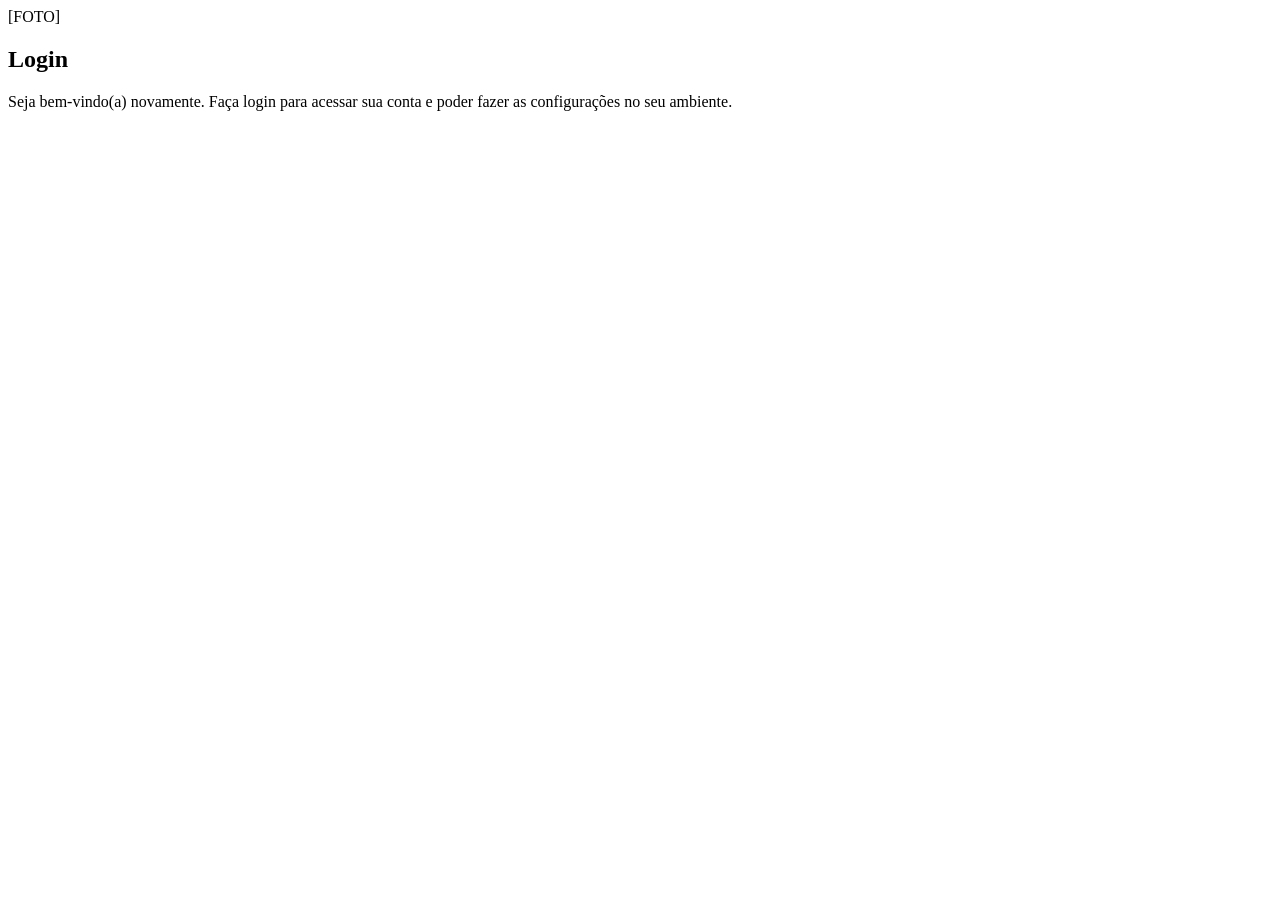
==== index.html @ 8698dae3 "cap 26 aula 01 Capítulo 26 Aula 01 – Tela de login responsiva só com HTML e CSS" ====
<!DOCTYPE html>
<html lang="pt-br">
<head>
    <meta charset="UTF-8">
    <meta name="viewport" content="width=device-width, initial-scale=1.0">
    <link rel="stylesheet" href="estilos/style.css">
    <title>Login</title>
</head>
<body>
    <main>
        <section>
            <div>
                [FOTO]
            </div>
            <div>
                <h1>Login</h1>
                <p>
                    Seja bem-vindo(a) novamente. Faça login para acessar sua conta e poder fazer as configurações no seu ambiente.
                </p>
                <form action="login.html" method="post">
                    
                </form>
            </div>
        </section>
    </main>
</body>
</html>
---- estilos/style.css ----
@charset "UTF-8";

/* Typical Device Breakpoints 
-------------------------------
Pequenas telas: até 600px 
Celular:        660px até 768px 
Tablet:         768px até 992px 
Desktop:        992px até 1200px 
Grandes telas:  acima  de 1200px
*/

/* Paleta de cores 
Verde: #49a09d 
Lilas: #5f2c82
*/
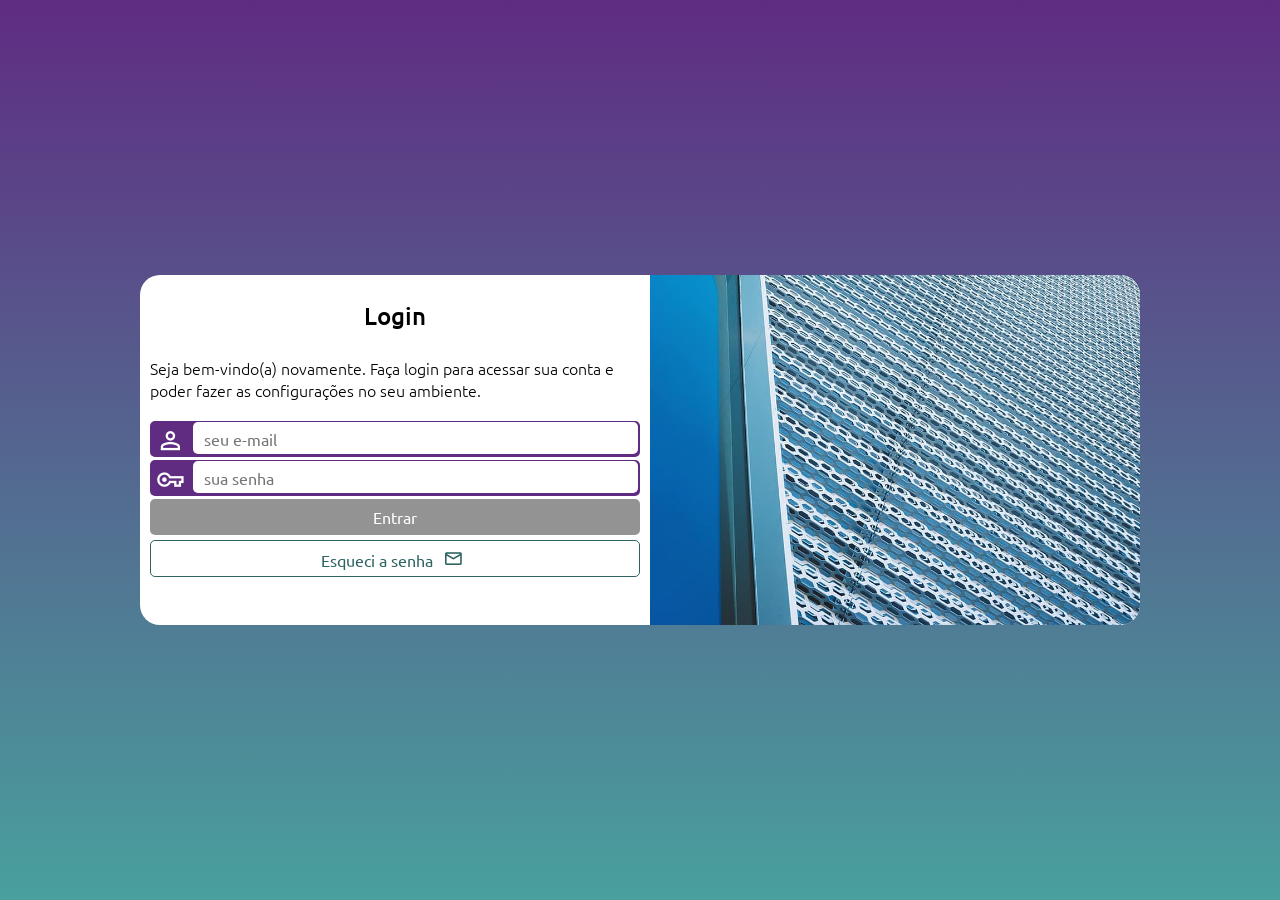
==== commit 332ae0d7: "sua mensagem aqui" ====
--- a/index.html
+++ b/index.html
@@ -3,22 +3,45 @@
 <head>
     <meta charset="UTF-8">
     <meta name="viewport" content="width=device-width, initial-scale=1.0">
+    <link rel="stylesheet" href="https://fonts.googleapis.com/css2?family=Material+Symbols+Outlined:opsz,wght,FILL,GRAD@48,700,1,200" />
+    <link href="https://fonts.googleapis.com/css2?family=Ubuntu:ital,wght@0,300;0,400;0,500;0,700;1,300;1,400;1,500;1,700&display=swap" rel="stylesheet">
     <link rel="stylesheet" href="estilos/style.css">
     <title>Login</title>
+    <link rel="stylesheet" href="estilos/midia-queries.css">
 </head>
 <body>
     <main>
         <section>
-            <div>
-                [FOTO]
+            <div id="img-login">
+                <!-- Aqui ficara a imagem -->
             </div>
-            <div>
+            <div id ="div-login">
                 <h1>Login</h1>
                 <p>
                     Seja bem-vindo(a) novamente. Faça login para acessar sua conta e poder fazer as configurações no seu ambiente.
                 </p>
                 <form action="login.html" method="post">
+                    <div class="dados">
+                        <label for="iemail">
+                            <span class="material-symbols-outlined">person</span>
+                        </label>
+                        <input type="email" name="email" id="iemail" placeholder="seu e-mail" required>
+                    </div>
+                    <div class="dados">
+                        <label for="isen">
+                            <span class="material-symbols-outlined">vpn_key</span>
+                        </label>
+                        <input type="password" name="sen" id="isen" placeholder="sua senha" required>
+                    </div>
                     
+                    <div>
+                        <input id="entrar" type="submit" value="Entrar">
+                    </div>
+                    <div>
+                        <a class="recuperacao" href="recuperacao.html">Esqueci a senha
+                            <span id="icon-email" class="material-symbols-outlined">mail</span>
+                        </a>
+                    </div>
                 </form>
             </div>
         </section>
--- a/estilos/style.css
+++ b/estilos/style.css
@@ -10,6 +10,131 @@
 */
 
 /* Paleta de cores 
-Verde: #49a09d 
-Lilas: #5f2c82
-*/+Verde:        #49a09d 
+Lilas:        #5f2c82
+Cinza claro:  #939393
+Cinza escuro: #2d6462
+*/
+
+
+* {
+    padding: 0px;
+    margin: 0px;
+    font-family:"Ubuntu", Arial, Helvetica, sans-serif ;
+}
+
+body {
+    background: #5f2c82;
+    background-repeat: no-repeat;
+    background-size: cover;
+    height: 100vh;
+}
+
+main section {
+    background-color: rgb(255, 255, 255);
+    width: 250px;
+    position: absolute;
+    top: 50%;
+    left: 50%;
+    transform: translate(-50%, -50%);
+    border-radius: 25px;
+
+}
+
+#img-login {
+    background: #5f2c82 url(../imagens/metal.jpg);
+    background-size: cover;
+    background-position: center bottom;
+    width: 250px;
+    height: 200px;
+    border-radius:  25px 25px 0px 0px;
+}
+
+#div-login {
+    justify-content: center;
+    padding: 0px 10px 32px 10px;
+}
+
+section h1 {
+    text-align: center;
+    font-weight: 500;
+    margin: 10px;
+}
+
+section p {
+    margin-bottom: 5px;
+    font-size: 0.8em;
+    font-weight: 300;
+}
+
+span.material-symbols-outlined {
+    color: white;
+
+}
+
+form > div.dados{
+    background-color: #5f2c82;
+    border-radius: 5px;
+    padding: 0px 0px 0px 0px;
+    margin: 3px 0px 3px 0px;
+}
+span.material-symbols-outlined{
+    padding: 0px 4px 0px 6px;
+    margin: 0px 0px 0px 0px;
+    font-size: 1.8em;
+    transform: translateY(6px);
+}
+
+input#isen, input#iemail { 
+    width: 43.5%;
+    height: 100%;
+    padding: 7px 73px 5px 11px;
+    margin: 0px 0px 0px 0px;
+    border-radius: 5px;
+    border: none;
+    font-size: 1em;
+    transform: translateY(-3px);
+}
+
+div  input#entrar {
+    background-color: #939393;
+    border: none;
+    padding: 8px 0px;
+    width: 100%;
+    margin: 0px 0px 0px 0px;
+    border-radius: 5px;
+    font-size: 1em;
+    color: white;
+    display: inline-block;
+}
+
+div  input#entrar:hover {
+    background-color: #2d6462;
+}
+
+div a.recuperacao {
+    display: inline-block;
+    border: #2d6462 1px solid;
+    padding: 6px 0dvb;
+    width: 99.5%;
+    margin: 5px 0px 0px 0px;
+    text-decoration: none;
+    color: #2d6462;
+    text-align: center;
+    border-radius: 5px;
+}
+
+div a.recuperacao:hover {
+    background-color: #939393;
+}
+
+#icon-email {
+    color: #2d6462;
+    transform: translateY(2px);
+    font-size: 1.3em;
+}
+
+
+
+
+
--- a/estilos/midia-queries.css
+++ b/estilos/midia-queries.css
@@ -0,0 +1,84 @@
+@charset "UTF-8";
+
+/* Typical Device Breakpoints 
+-------------------------------
+Pequenas telas: até 600px 
+Celular:        660px até 768px 
+Tablet:         768px até 992px 
+Desktop:        992px até 1200px 
+Grandes telas:  acima  de 1200px
+*/
+
+/* Paleta de cores 
+Verde:        #49a09d 
+Lilas:        #5f2c82
+Cinza claro:  #939393
+Cinza escuro: #2d6462
+*/
+
+
+@media screen and (min-width: 768px) and (max-width: 992px) {
+    body {
+        background-image: linear-gradient(to top, #49a09d, #5f2c82);
+    }
+
+    main section {
+        width: 78vw;
+        height: 270px;
+    }
+
+    #img-login {
+        float: left;
+        width: 30%;
+        height: 100%;
+        border: 1px solid #939393;
+        border-radius: 20px 0px 0px 20px;
+    }
+
+    #div-login {
+        float: left;
+        width: 66%;
+    }
+
+    input#isen, input#iemail {
+        width:calc(100% - 129px);
+    }
+
+}
+
+@media screen and (min-width: 992px) {
+    body {
+        background-image: linear-gradient(to top, #49a09d, #5f2c82);
+    }
+
+    main section {
+        width: 1000px;
+        height: 350px;
+        border-radius: 20px;
+    }
+
+    #img-login {
+        float: right;
+        width: 49%;
+        height: 100%;
+        border-radius: 0px 20px 20px 0px;
+    }
+
+    #div-login {
+        width: 49%;
+    }
+    
+    #div-login h1 {
+        padding-top:  15px ;
+    }
+
+    #div-login p {
+        font-size: 1em;
+        padding: 15px 0px;
+    }
+
+    input#isen, input#iemail {
+        width:calc(100% - 129px);
+    }
+
+}
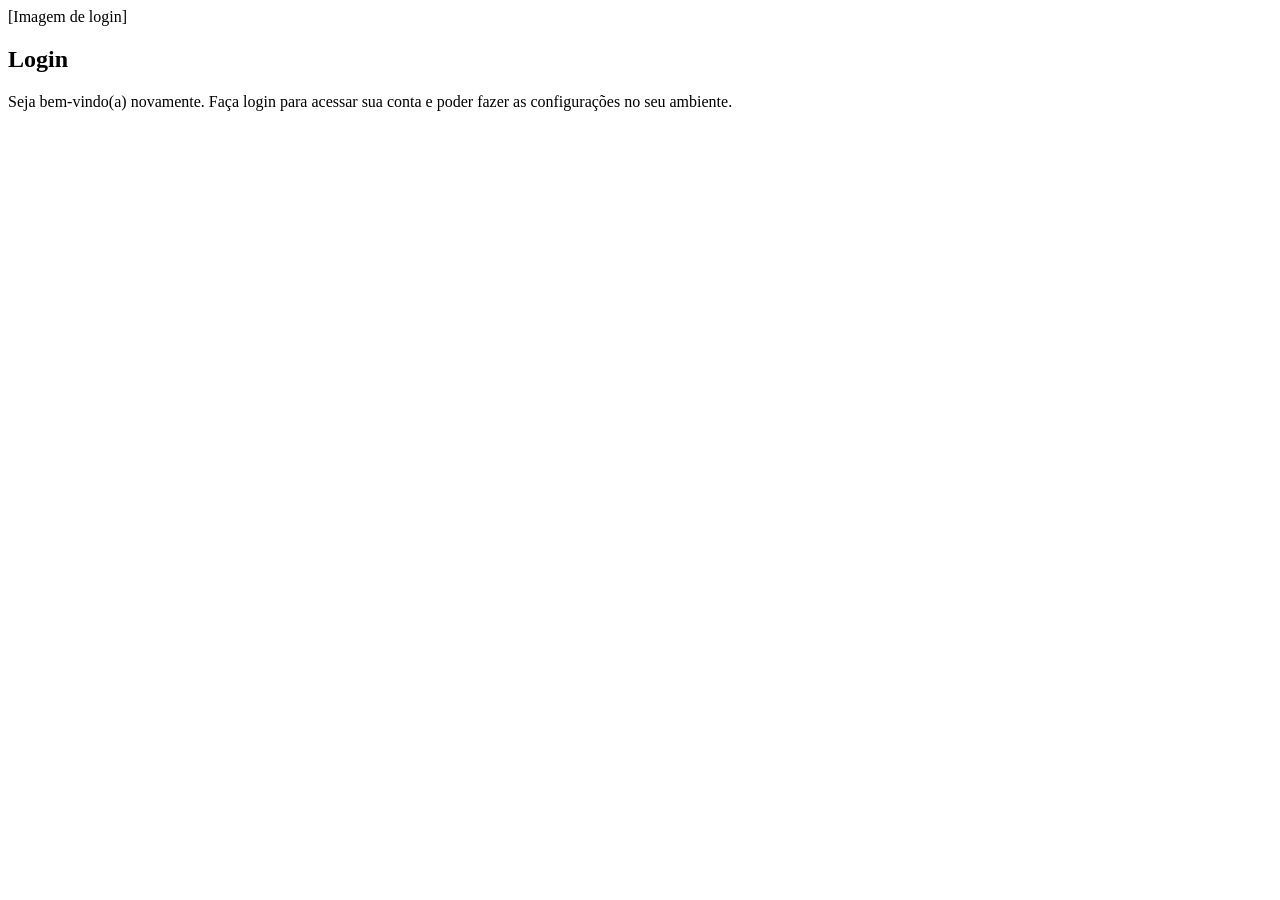
==== commit dd3b8440: "preparei arquivos aula" ====
--- a/index.html
+++ b/index.html
@@ -3,45 +3,24 @@
 <head>
     <meta charset="UTF-8">
     <meta name="viewport" content="width=device-width, initial-scale=1.0">
-    <link rel="stylesheet" href="https://fonts.googleapis.com/css2?family=Material+Symbols+Outlined:opsz,wght,FILL,GRAD@48,700,1,200" />
-    <link href="https://fonts.googleapis.com/css2?family=Ubuntu:ital,wght@0,300;0,400;0,500;0,700;1,300;1,400;1,500;1,700&display=swap" rel="stylesheet">
+    <title>Login</title>
     <link rel="stylesheet" href="estilos/style.css">
-    <title>Login</title>
-    <link rel="stylesheet" href="estilos/midia-queries.css">
+
 </head>
 <body>
     <main>
-        <section>
+        <section id="login">
             <div id="img-login">
                 <!-- Aqui ficara a imagem -->
+                 [Imagem de login]
             </div>
-            <div id ="div-login">
+            <div id ="formulario">
                 <h1>Login</h1>
                 <p>
                     Seja bem-vindo(a) novamente. Faça login para acessar sua conta e poder fazer as configurações no seu ambiente.
                 </p>
                 <form action="login.html" method="post">
-                    <div class="dados">
-                        <label for="iemail">
-                            <span class="material-symbols-outlined">person</span>
-                        </label>
-                        <input type="email" name="email" id="iemail" placeholder="seu e-mail" required>
-                    </div>
-                    <div class="dados">
-                        <label for="isen">
-                            <span class="material-symbols-outlined">vpn_key</span>
-                        </label>
-                        <input type="password" name="sen" id="isen" placeholder="sua senha" required>
-                    </div>
                     
-                    <div>
-                        <input id="entrar" type="submit" value="Entrar">
-                    </div>
-                    <div>
-                        <a class="recuperacao" href="recuperacao.html">Esqueci a senha
-                            <span id="icon-email" class="material-symbols-outlined">mail</span>
-                        </a>
-                    </div>
                 </form>
             </div>
         </section>
--- a/estilos/style.css
+++ b/estilos/style.css
@@ -17,124 +17,9 @@
 */
 
 
-* {
-    padding: 0px;
-    margin: 0px;
-    font-family:"Ubuntu", Arial, Helvetica, sans-serif ;
-}
-
-body {
-    background: #5f2c82;
-    background-repeat: no-repeat;
-    background-size: cover;
-    height: 100vh;
-}
-
-main section {
-    background-color: rgb(255, 255, 255);
-    width: 250px;
-    position: absolute;
-    top: 50%;
-    left: 50%;
-    transform: translate(-50%, -50%);
-    border-radius: 25px;
-
-}
-
-#img-login {
-    background: #5f2c82 url(../imagens/metal.jpg);
-    background-size: cover;
-    background-position: center bottom;
-    width: 250px;
-    height: 200px;
-    border-radius:  25px 25px 0px 0px;
-}
-
-#div-login {
-    justify-content: center;
-    padding: 0px 10px 32px 10px;
-}
-
-section h1 {
-    text-align: center;
-    font-weight: 500;
-    margin: 10px;
-}
-
-section p {
-    margin-bottom: 5px;
-    font-size: 0.8em;
-    font-weight: 300;
-}
-
-span.material-symbols-outlined {
-    color: white;
-
-}
-
-form > div.dados{
-    background-color: #5f2c82;
-    border-radius: 5px;
-    padding: 0px 0px 0px 0px;
-    margin: 3px 0px 3px 0px;
-}
-span.material-symbols-outlined{
-    padding: 0px 4px 0px 6px;
-    margin: 0px 0px 0px 0px;
-    font-size: 1.8em;
-    transform: translateY(6px);
-}
-
-input#isen, input#iemail { 
-    width: 43.5%;
-    height: 100%;
-    padding: 7px 73px 5px 11px;
-    margin: 0px 0px 0px 0px;
-    border-radius: 5px;
-    border: none;
-    font-size: 1em;
-    transform: translateY(-3px);
-}
-
-div  input#entrar {
-    background-color: #939393;
-    border: none;
-    padding: 8px 0px;
-    width: 100%;
-    margin: 0px 0px 0px 0px;
-    border-radius: 5px;
-    font-size: 1em;
-    color: white;
-    display: inline-block;
-}
-
-div  input#entrar:hover {
-    background-color: #2d6462;
-}
-
-div a.recuperacao {
-    display: inline-block;
-    border: #2d6462 1px solid;
-    padding: 6px 0dvb;
-    width: 99.5%;
-    margin: 5px 0px 0px 0px;
-    text-decoration: none;
-    color: #2d6462;
-    text-align: center;
-    border-radius: 5px;
-}
-
-div a.recuperacao:hover {
-    background-color: #939393;
-}
-
-#icon-email {
-    color: #2d6462;
-    transform: translateY(2px);
-    font-size: 1.3em;
-}
 
 
 
 
 
+
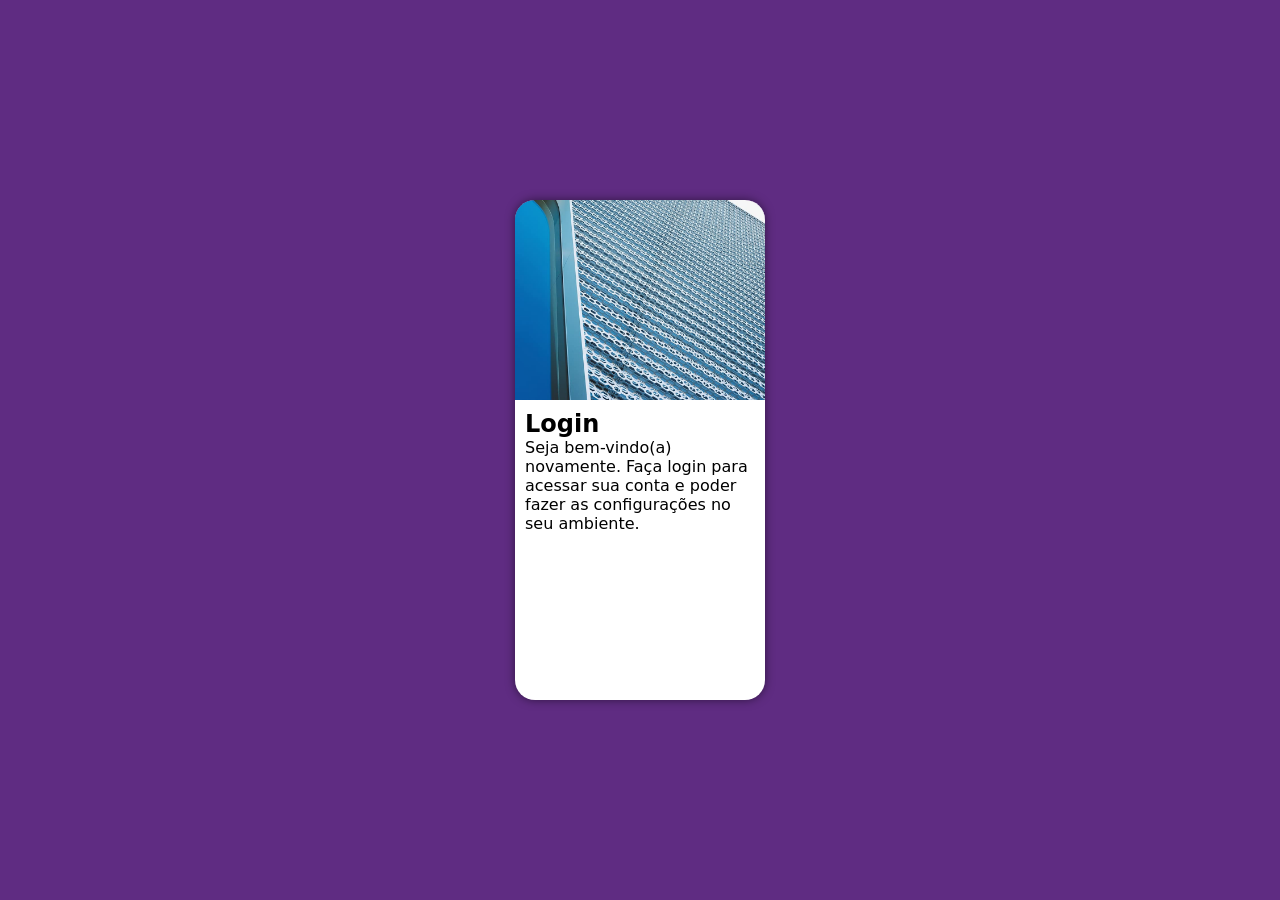
==== commit 73d1ed56: "crie css ajustei caixas e imagems cetralizei section" ====
--- a/index.html
+++ b/index.html
@@ -11,8 +11,7 @@
     <main>
         <section id="login">
             <div id="img-login">
-                <!-- Aqui ficara a imagem -->
-                 [Imagem de login]
+                <!-- Aqui fica a imagem -->
             </div>
             <div id ="formulario">
                 <h1>Login</h1>
--- a/estilos/style.css
+++ b/estilos/style.css
@@ -16,10 +16,49 @@
 Cinza escuro: #2d6462
 */
 
+* {
+    font-family: system-ui, -apple-system, BlinkMacSystemFont, 'Segoe UI', Roboto, Oxygen, Ubuntu, Cantarell, 'Open Sans', 'Helvetica Neue', sans-serif;
+    padding: 0px;
+    margin: 0px;
+    box-sizing: border-box;
+}
 
+html, body {
+    background-color: #5f2c82;
+    width: 100vw;
+    height: 100vh;
+}
 
+main {
+    position: relative;
+    width: 100vw;
+    height: 100vh;
+}
 
+section#login {
+    position: absolute;
+    top: 50%;
+    left: 50%;
+    transform: translate(-50%, -50%);
+    overflow: hidden;
 
+    background-color: white;
+    width: 250px;
+    height: 500PX;
+    border-radius: 20px;
+    box-shadow: 0px 0px 10px #00000080 ;
+}
 
+section#login div#img-login {
+    display: block;
+    background: #5f2c82 url(../imagens/metal.jpg) no-repeat left bottom;
+    background-size: cover;     
+    width: 250px;
+    height: 200px;
 
+}
 
+section#login div#formulario {
+    display: block;
+    padding: 10px;
+}   
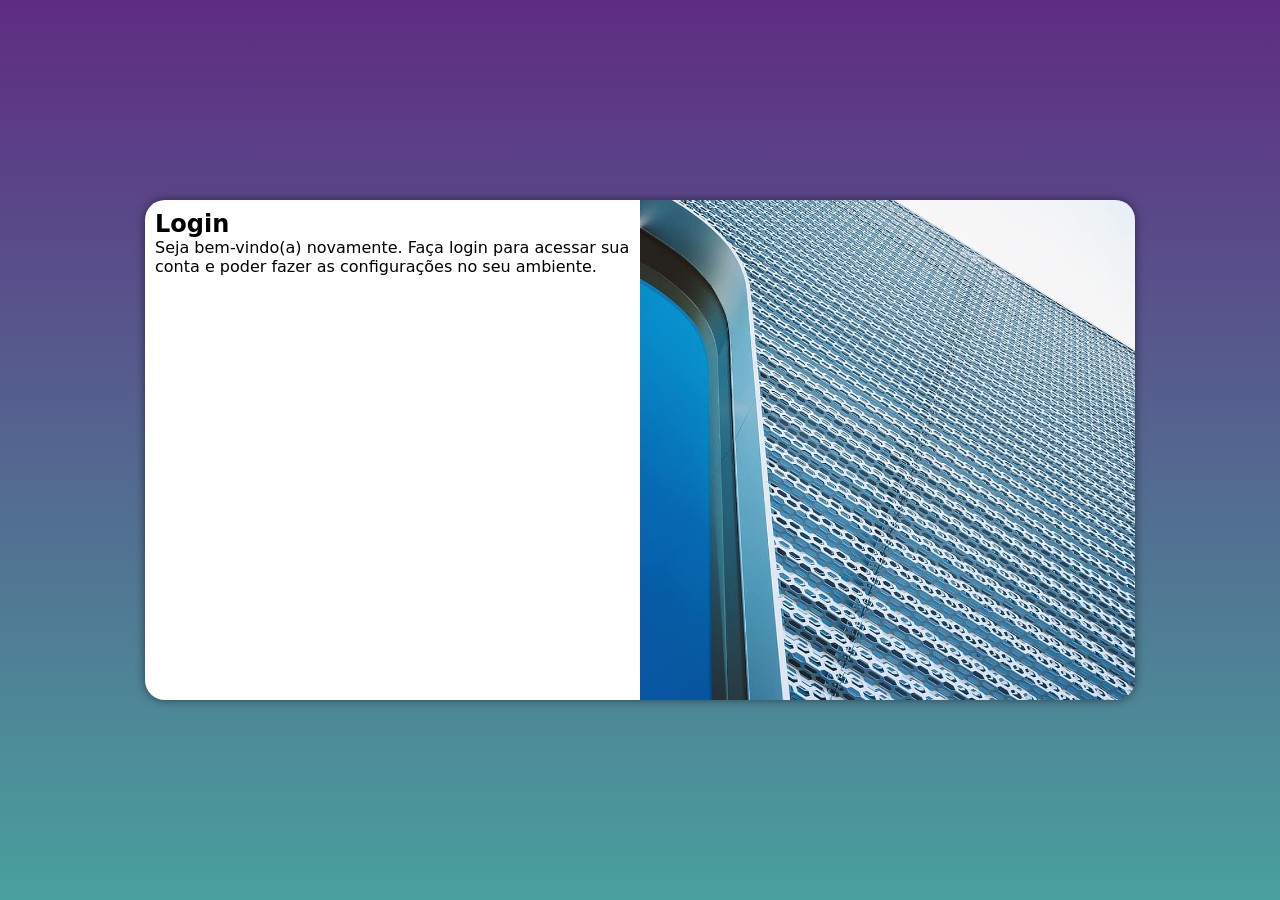
==== commit c715e258: "media query para outras telas" ====
--- a/index.html
+++ b/index.html
@@ -5,12 +5,12 @@
     <meta name="viewport" content="width=device-width, initial-scale=1.0">
     <title>Login</title>
     <link rel="stylesheet" href="estilos/style.css">
-
+    <link rel="stylesheet" href="estilos/midia-queries.css">
 </head>
 <body>
     <main>
         <section id="login">
-            <div id="img-login">
+            <div id="imagem">
                 <!-- Aqui fica a imagem -->
             </div>
             <div id ="formulario">
--- a/estilos/style.css
+++ b/estilos/style.css
@@ -47,13 +47,15 @@
     height: 500PX;
     border-radius: 20px;
     box-shadow: 0px 0px 10px #00000080 ;
+
+    transition: width .3s, height .3s;
+    transition-timing-function: ease;
 }
 
-section#login div#img-login {
+section#login div#imagem {
     display: block;
     background: #5f2c82 url(../imagens/metal.jpg) no-repeat left bottom;
     background-size: cover;     
-    width: 250px;
     height: 200px;
 
 }
--- a/estilos/midia-queries.css
+++ b/estilos/midia-queries.css
@@ -0,0 +1,62 @@
+@charset "UTF-8";
+
+/* Typical Device Breakpoints 
+-------------------------------
+Pequenas telas: até 600px 
+Celular:        660px até 768px 
+Tablet:         768px até 992px 
+Desktop:        992px até 1200px 
+Grandes telas:  acima  de 1200px
+*/
+
+/* Paleta de cores 
+Verde:        #49a09d 
+Lilas:        #5f2c82
+Cinza claro:  #939393
+Cinza escuro: #2d6462
+*/
+
+@media screen and (min-width: 768px) and (max-width: 992px) 
+{
+    body {
+        background-image: linear-gradient(to top, #49a09d , #5f2c82);
+    }
+
+    section#login {
+        width: 80vw;
+    }
+
+    section#login > div#imagem {
+        float: left;
+        width: 30%;
+        height: 100%;
+    }
+
+    sectiion#login > div#formulario {
+        float: right;
+        width: 70%;
+    }
+}
+
+@media screen and (min-width: 992px) 
+{
+    body {
+        background-image: linear-gradient(to top, #49a09d , #5f2c82);
+    }
+    
+    section#login {
+        width: 990px;
+    }
+    
+    section#login > div#imagem {
+        float: right;
+        width: 50%;
+        height: 100%;
+    }
+
+    sectiion#login > div#formulario {
+        float: left;
+        width: 50%;
+    }
+}
+
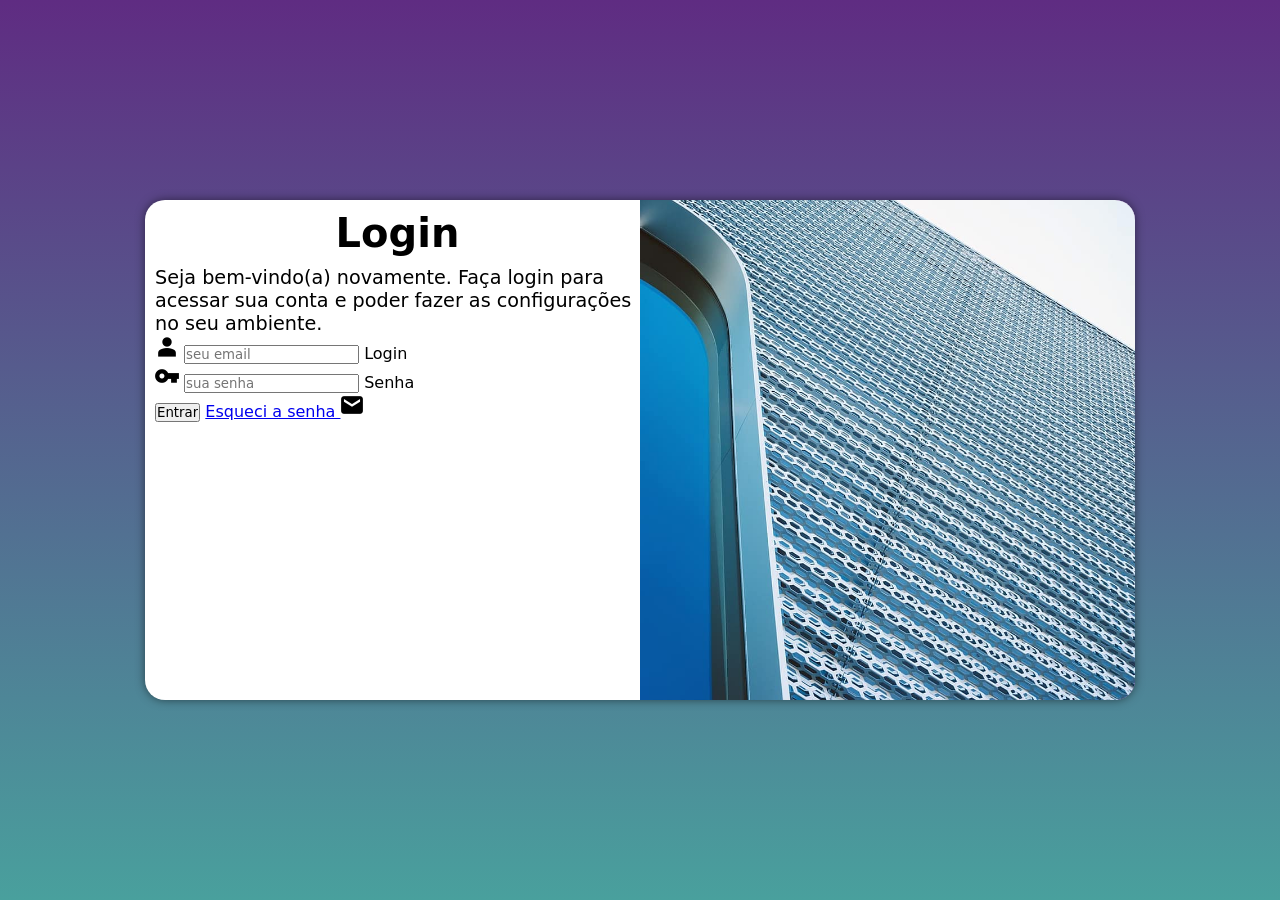
==== commit b30fe952: "adicionei formulario" ====
--- a/index.html
+++ b/index.html
@@ -4,8 +4,10 @@
     <meta charset="UTF-8">
     <meta name="viewport" content="width=device-width, initial-scale=1.0">
     <title>Login</title>
+    <link rel="stylesheet" href="https://fonts.googleapis.com/css2?family=Material+Symbols+Outlined:opsz,wght,FILL,GRAD@20..48,100..700,0..1,-50..200" />
     <link rel="stylesheet" href="estilos/style.css">
     <link rel="stylesheet" href="estilos/midia-queries.css">
+
 </head>
 <body>
     <main>
@@ -18,8 +20,24 @@
                 <p>
                     Seja bem-vindo(a) novamente. Faça login para acessar sua conta e poder fazer as configurações no seu ambiente.
                 </p>
-                <form action="login.html" method="post">
-                    
+                <form action="login.html" method="post" autocomplete="on">
+                    <div class="campo">
+                        <span class="material-symbols-outlined">person</span>
+                        <input type="email" name="login" id="ilogin" placeholder="seu email" required autocomplete="email"  maxlength="30">
+                        <label for="ilogin">Login</label>
+                    </div>
+                    <div class="campo">
+                        <span class="material-symbols-outlined">vpn_key</span>
+                        <input type="password" name="senha" id="isenha" placeholder="sua senha" required autocomplete="current-password" minlength="8" maxlength="20">
+                        <label for="isenha">Senha</label>
+                    </div>
+                    <div>
+                        <input type="submit" value="Entrar">
+                        <a href="esqueci.html">
+                            Esqueci a senha
+                            <span class="material-symbols-outlined">mail</span>
+                        </a>
+                    </div>
                 </form>
             </div>
         </section>
--- a/estilos/style.css
+++ b/estilos/style.css
@@ -21,6 +21,15 @@
     padding: 0px;
     margin: 0px;
     box-sizing: border-box;
+}
+
+.material-symbols-outlined {
+    color: black;
+    font-variation-settings:
+        'FILL' 1,
+        'wght' 500,
+        'GRAD' 200,
+        'opsz' 24;
 }
 
 html, body {
@@ -63,4 +72,13 @@
 section#login div#formulario {
     display: block;
     padding: 10px;
-}   +}   
+
+div#formulario > h1 {
+    text-align: center;
+    margin-bottom: 10px;
+}
+
+div#formulario > p {
+    font-size: 0.8em;
+}
--- a/estilos/midia-queries.css
+++ b/estilos/midia-queries.css
@@ -32,7 +32,7 @@
         height: 100%;
     }
 
-    sectiion#login > div#formulario {
+    section#login > div#formulario {
         float: right;
         width: 70%;
     }
@@ -43,7 +43,7 @@
     body {
         background-image: linear-gradient(to top, #49a09d , #5f2c82);
     }
-    
+
     section#login {
         width: 990px;
     }
@@ -58,5 +58,15 @@
         float: left;
         width: 50%;
     }
+    
+    div#formulario > p {
+        font-size: 1.2em;
+    }
+
+    div#formulario > h1 {
+        font-size: 2.5em;
+    }
+
+
 }
 
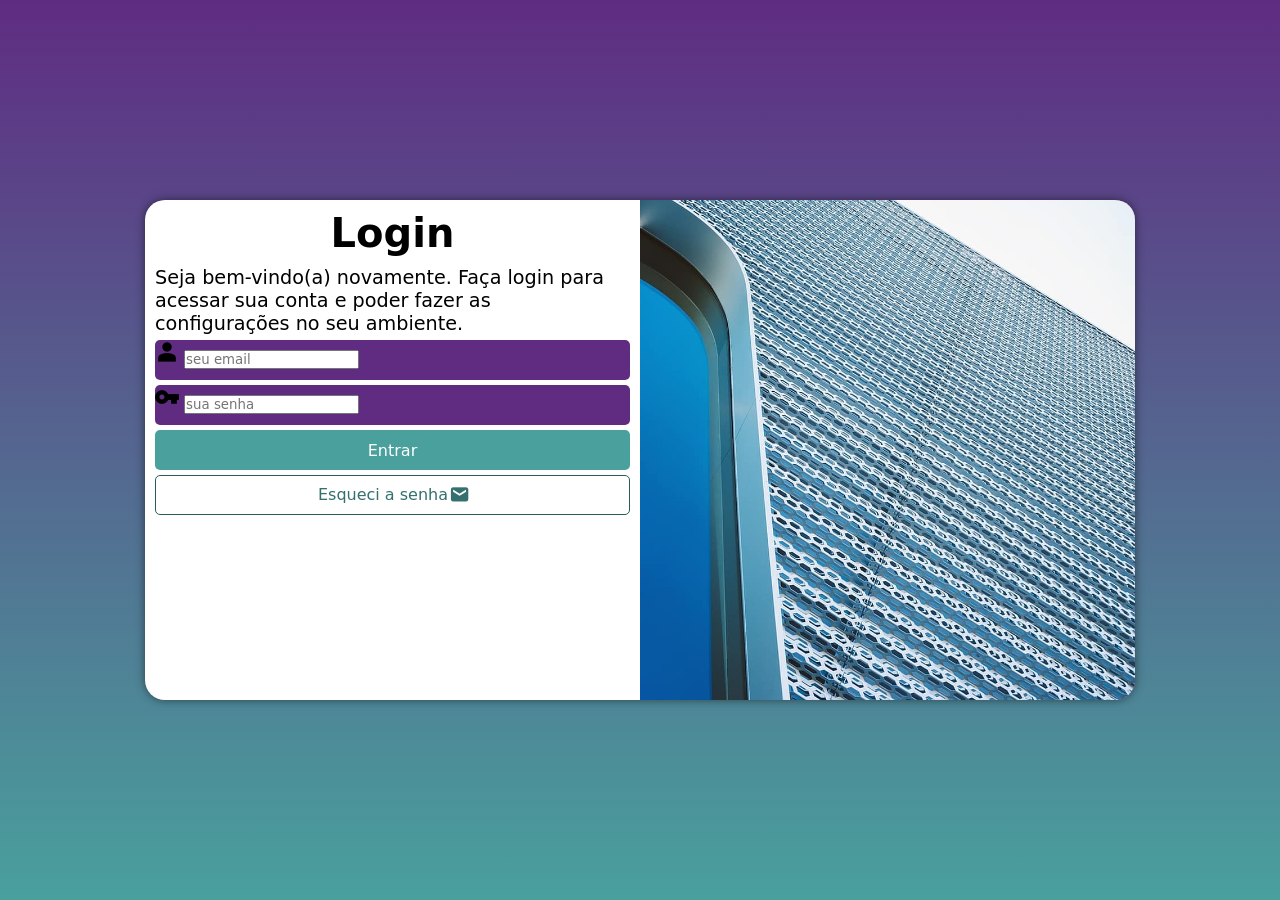
==== commit 7fe0e70e: "coloquei estilo ao formulário de login Aplicando estilo ao formulário de login" ====
--- a/index.html
+++ b/index.html
@@ -23,21 +23,20 @@
                 <form action="login.html" method="post" autocomplete="on">
                     <div class="campo">
                         <span class="material-symbols-outlined">person</span>
+
                         <input type="email" name="login" id="ilogin" placeholder="seu email" required autocomplete="email"  maxlength="30">
                         <label for="ilogin">Login</label>
                     </div>
                     <div class="campo">
                         <span class="material-symbols-outlined">vpn_key</span>
+
                         <input type="password" name="senha" id="isenha" placeholder="sua senha" required autocomplete="current-password" minlength="8" maxlength="20">
                         <label for="isenha">Senha</label>
                     </div>
-                    <div>
-                        <input type="submit" value="Entrar">
-                        <a href="esqueci.html">
-                            Esqueci a senha
-                            <span class="material-symbols-outlined">mail</span>
-                        </a>
-                    </div>
+
+                    <input type="submit" value="Entrar">
+
+                    <a href="esqueci.html" class="botao">Esqueci a senha<span class="material-symbols-outlined">mail</span></a>
                 </form>
             </div>
         </section>
--- a/estilos/style.css
+++ b/estilos/style.css
@@ -23,14 +23,6 @@
     box-sizing: border-box;
 }
 
-.material-symbols-outlined {
-    color: black;
-    font-variation-settings:
-        'FILL' 1,
-        'wght' 500,
-        'GRAD' 200,
-        'opsz' 24;
-}
 
 html, body {
     background-color: #5f2c82;
@@ -81,4 +73,66 @@
 
 div#formulario > p {
     font-size: 0.8em;
+}
+
+form > div.campo {
+    background-color: #5f2c82;
+    display: block;
+    width: 100%;
+    height: 40px;
+    border-radius: 5px;
+    margin: 5px 0px;
+}
+
+form  span.material-symbols-outlined {
+    color: black;
+    font-variation-settings:
+        'FILL' 1,
+        'wght' 500,
+        'GRAD' 200,
+        'opsz' 24;
+}
+
+form label {
+    display: none;
+}
+
+
+form > input[type=submit] {
+    display: block;
+    font-size: 1em;
+    width: 100%;
+    height: 40px;
+    background-color: #49a09d;
+    color: white;
+    border: none;
+    border-radius: 5px;
+    cursor: pointer;
+}
+
+form > input[type=submit]:hover {
+    background-color: #33706e;
+}
+
+form a.botao {
+    display: block;
+    width: 100%;
+    height: 40px;
+    margin-top: 5px;
+    padding-top: 5px;
+    border: 1px solid #295d5b;
+    border-radius: 5px;
+    text-align: center;
+    text-decoration: none;
+    color: #33706e;
+}
+
+form a.botao > span {
+    color: #33706e;
+    font-size: 1.2em;
+    transform: translate(2px, 4px);
+}
+
+form a.botao:hover {
+    background-color: #49a09dbd;
 }
--- a/estilos/midia-queries.css
+++ b/estilos/midia-queries.css
@@ -38,7 +38,7 @@
     }
 }
 
-@media screen and (min-width: 992px) 
+@media screen and (min-width: 993px) 
 {
     body {
         background-image: linear-gradient(to top, #49a09d , #5f2c82);
@@ -54,7 +54,7 @@
         height: 100%;
     }
 
-    sectiion#login > div#formulario {
+    section#login > div#formulario {
         float: left;
         width: 50%;
     }
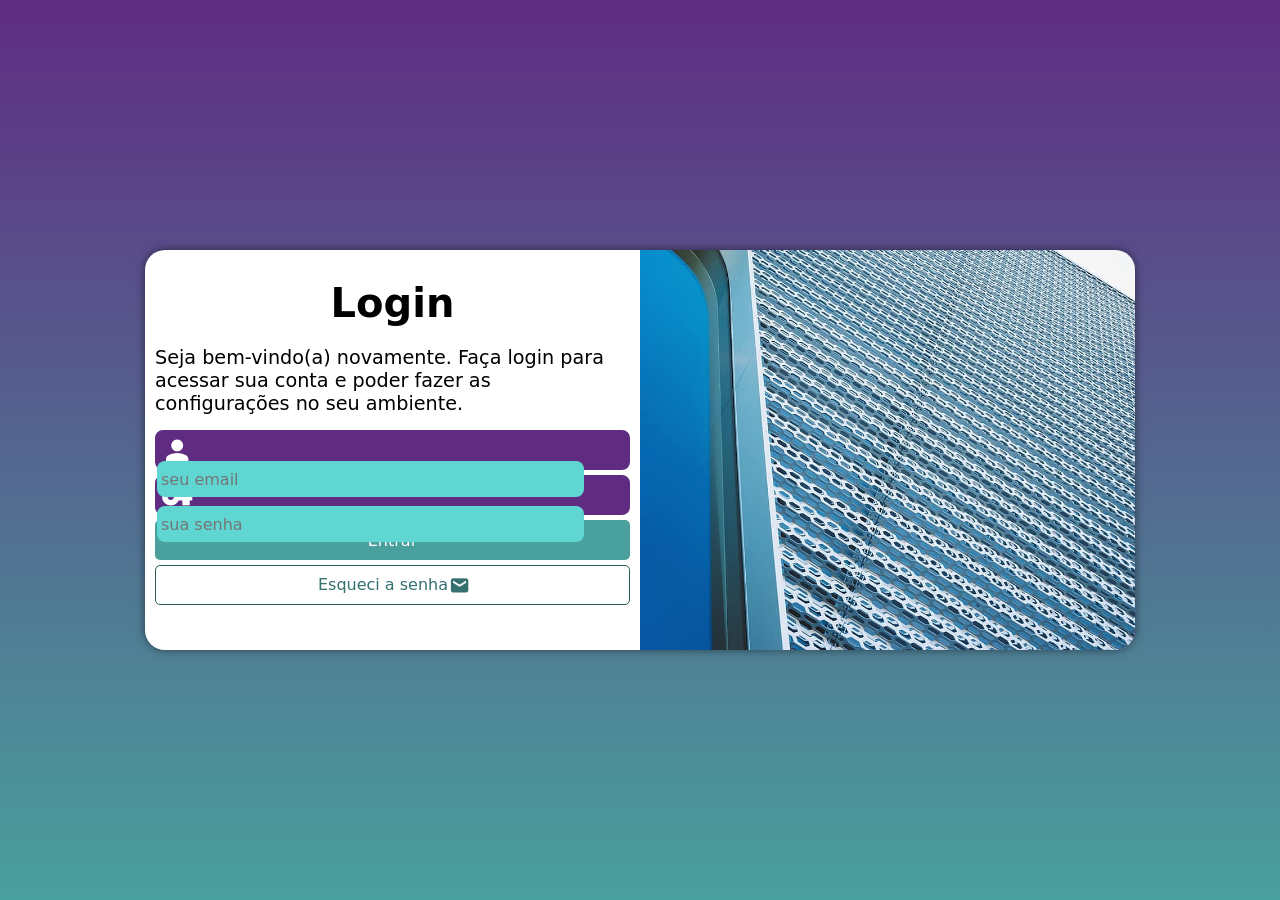
==== commit 322ca599: "finalizei o projeto Finalizando projeto tela de login" ====
--- a/index.html
+++ b/index.html
@@ -37,6 +37,7 @@
                     <input type="submit" value="Entrar">
 
                     <a href="esqueci.html" class="botao">Esqueci a senha<span class="material-symbols-outlined">mail</span></a>
+
                 </form>
             </div>
         </section>
--- a/estilos/style.css
+++ b/estilos/style.css
@@ -21,6 +21,13 @@
     padding: 0px;
     margin: 0px;
     box-sizing: border-box;
+    .material-symbols-outlined{
+            font-variation-settings:
+        'FILL' 1,
+        'wght' 500,
+        'GRAD' 200,
+        'opsz' 24;
+    }
 }
 
 
@@ -40,7 +47,6 @@
     position: absolute;
     top: 50%;
     left: 50%;
-    transform: translate(-50%, -50%);
     overflow: hidden;
 
     background-color: white;
@@ -49,6 +55,7 @@
     border-radius: 20px;
     box-shadow: 0px 0px 10px #00000080 ;
 
+    transform: translate(-50%, -50%);
     transition: width .3s, height .3s;
     transition-timing-function: ease;
 }
@@ -75,25 +82,41 @@
     font-size: 0.8em;
 }
 
-form > div.campo {
+div.campo {
     background-color: #5f2c82;
+    border: 2px solid #5f2c82;
     display: block;
     width: 100%;
     height: 40px;
-    border-radius: 5px;
+    border-radius: 8px;
     margin: 5px 0px;
 }
 
-form  span.material-symbols-outlined {
-    color: black;
-    font-variation-settings:
-        'FILL' 1,
-        'wght' 500,
-        'GRAD' 200,
-        'opsz' 24;
+div.campo > span {
+    color: #ffffff;
+    font-size: 1.9em;
+    width: 40px;
+    padding: 5px;
+    /* transform: translate(0px, 5px); */
 }
 
-form label {
+div.campo > input {
+    background-color: #60d6d2;
+    font-size: 1em;
+    width: calc(100% - 44px);
+    height: 100%;
+    border: none;
+    border-radius: 8px;
+    padding: 4px;
+
+    transform: translateY(-11px);
+}
+
+div.campo > input:focus-within {
+    background-color: white;
+}
+
+div.campo > label {
     display: none;
 }
 
@@ -130,9 +153,11 @@
 form a.botao > span {
     color: #33706e;
     font-size: 1.2em;
-    transform: translate(2px, 4px);
+    
+    transform: translate(2px, 5px);
 }
 
 form a.botao:hover {
     background-color: #49a09dbd;
+    
 }
--- a/estilos/midia-queries.css
+++ b/estilos/midia-queries.css
@@ -17,13 +17,14 @@
 */
 
 @media screen and (min-width: 768px) and (max-width: 992px) 
-{
+{ /* CONFIGURAÇÃO PARA TABLET */
     body {
         background-image: linear-gradient(to top, #49a09d , #5f2c82);
     }
 
     section#login {
         width: 80vw;
+        height: 290px;
     }
 
     section#login > div#imagem {
@@ -39,13 +40,14 @@
 }
 
 @media screen and (min-width: 993px) 
-{
+{  /* CONFIGURAÇÃO PARA DESKTOP */
     body {
         background-image: linear-gradient(to top, #49a09d , #5f2c82);
     }
 
     section#login {
         width: 990px;
+        height: 400px;
     }
     
     section#login > div#imagem {
@@ -61,9 +63,11 @@
     
     div#formulario > p {
         font-size: 1.2em;
+        padding: 10px 0px;
     }
 
     div#formulario > h1 {
+        padding-top: 20px;
         font-size: 2.5em;
     }
 
